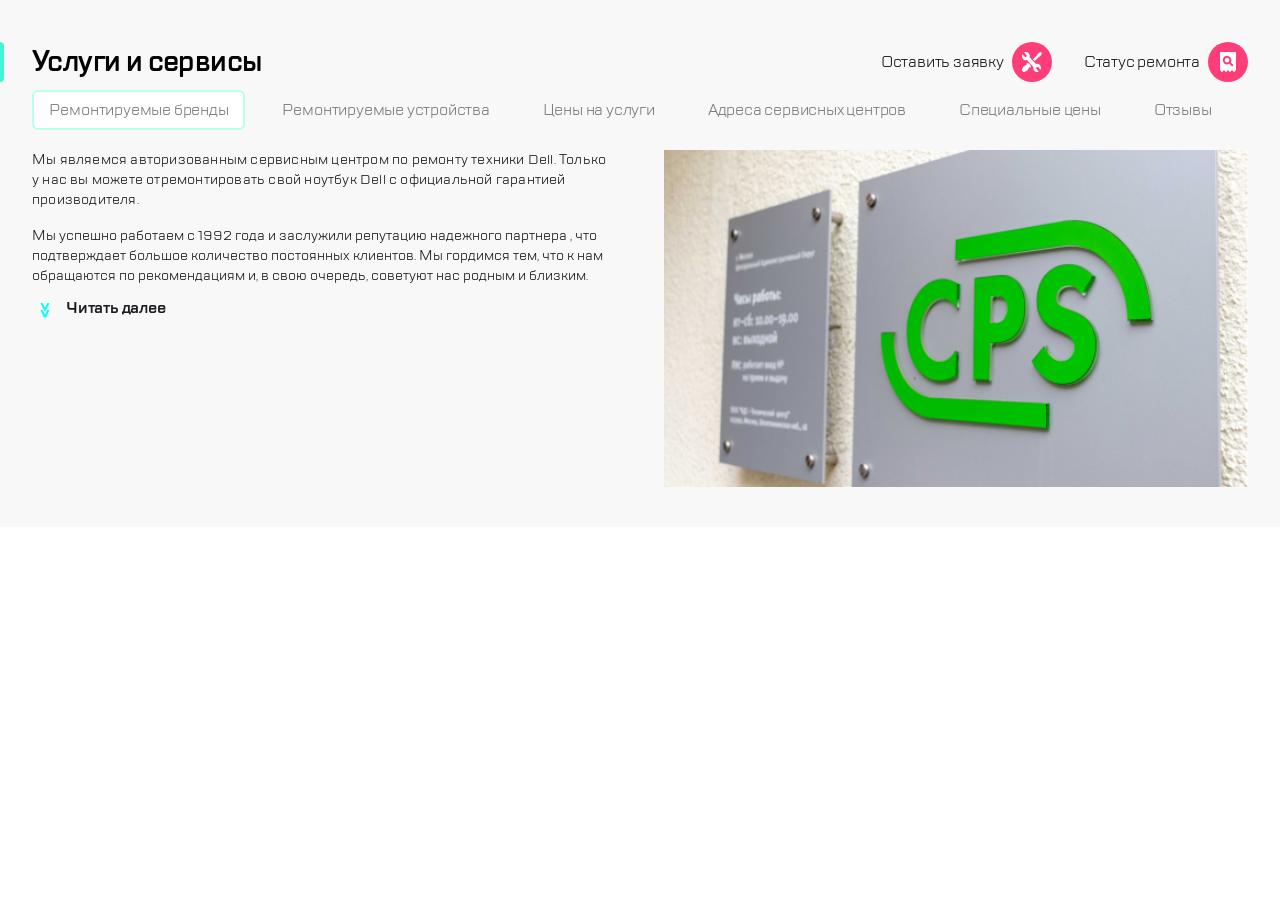
==== index.html @ 333e0040 "Update index.html" ====
<!DOCTYPE html>
<html lang="ru">
  <head>
    <meta http-equiv="Content-Type" content="text/html;charset=UTF-8">
    <meta name="viewport" content="width=device-width">
    <title>Услуги и сервисы</title>
    <link rel="stylesheet" href="zero-style.css">
    <link rel="stylesheet" href="components/page/page.css">
    <link rel="stylesheet" href="components/menu/menu.css">
    <link rel="stylesheet" href="components/main/main.css">
    <link rel="stylesheet" href="components/header/header.css">
    <link rel="stylesheet" href="components/categories/categories.css">
    <link rel="stylesheet" href="components/content/content.css">
    <link rel="stylesheet" href="components/read-more-button/read-more-button.css">
  </head>
  <body>
    <div class="page">
      <header class="page__header header">
        <nav class="header__menu menu">
          <div class="menu__container">
            <div class="menu__row">
              <button class="menu__item"><img src="components/menu/menu__icon/burger.svg" alt="Меню-бургер" class="menu__icon"></button>
                <div class="menu__logo"></div>
                <div class="menu__separator"></div>
            </div>
            <div class="menu__row">
              <button class="menu__item menu__item--hidden><img src="components/menu/menu__icon/call.svg" alt="Call" class="menu__icon"></button>
              <button class="menu__item menu__item--hidden><img src="components/menu/menu__icon/chat.svg" alt="Chat" class="menu__icon"></button>
              <button class="menu__item menu__item--hidden><img src="components/menu/menu__icon/profile.svg" alt="Profile-button" class="menu__icon"></button>
              <div class="menu__separator menu__separator--hidden"></div>
              <button class="menu__item><img src="components/menu/menu__icon/repair.svg" alt="Заявка" class="menu__icon"></button>
              <button class="menu__item><img src="components/menu/menu__icon/checkstatus.svg" alt="Статус ремонта" class="menu__icon"></button>
            </div>
          </div>
        </nav>
        <div class="header__container">
          <div class="header__row">
            <h1 class="header__title">Услуги и сервисы</h1>
            <div class="header__items">
              <button class="header__item">
                <span class="header__subtitle header__subtitle--disabled">Оставить заявку</span>
                <img src="components/menu/menu__icon/repair.svg" alt="Заявка" class="menu__icon">
              </button>
              <button class="header__item">
                <span class="header__subtitle header__subtitle--disabled">Статус ремонта</span>
                <img src="components/menu/menu__icon/checkstatus.svg" alt="Статус ремонта" class="menu__icon">
              </button>
            </div>
          </div>
          <nav class="header__categories categories">
            <ul class="categories__list">
              <li class="categories__item"><button class="categories__button">Ремонтируемые бренды</button></li>
              <li class="categories__item"><button class="categories__button">Ремонтируемые устройства</button></li>
              <li class="categories__item"><button class="categories__button">Цены на услуги</button></li>
              <li class="categories__item"><button class="categories__button">Адреса сервисных центров</button></li>
              <li class="categories__item"><button class="categories__button">Специальные цены</button></li>
              <li class="categories__item"><button class="categories__button">Отзывы</button></li>
            </ul>
          </nav>
        </div>
      </header>
      <main class="page__main main">
        <section class="main__content content">
          <p class="content__text">
            Мы являемся авторизованным сервисным центром по ремонту техники Dell.
            Только у нас вы можете отремонтировать свой ноутбук Dell с официальной гарантией производителя.
          </p>
          <p class="content__text--hidden">
            Мы успешно работаем с 1992 года и заслужили репутацию надежного партнера
            <span class="content__text-part--hidden">
              , что подтверждает большое количество постоянных клиентов.
              Мы гордимся тем, что к нам обращаются по рекомендациям и, в свою очередь, советуют нас родным и близким.
            </span>
          </p>
          <div class="content__read-more-button read-more-button">
            <div class="read-more-button__switcher">
              <div class="read-more-button__symbol">^</div>
              <div class="read-more-button__symbol">^</div>
            </div>
            <span class="read-more-button__text">Читать далее</span>
          </div>
        </section>
        <img src="components/main/main__image/MG_3223.jpg" alt="Компания" class="main__image">
      </main>
    </div>

    <script src="components/categories/categories__button.js"></script>
  </body>
</html>
---- zero-style.css ----
* {
  padding: 0;
  margin: 0;
  border: 0;
}

*,*:before,*:after{
  -moz-box-sizing: border-box;
  -webkit-box-sizing: border-box;
  box-sizing: border-box;
}

:focus,:active{
  outline: none;
}

a:focus,:active{
  outline: none;
}

nav, footer, header, aside{
  display: block;
}

html,body{
  height: 100%;
  width: 100%;
  font-size: 100%;
  line-height: 1;
  font-size: 14px;
  -ms-text-size-adjust: 100%;
  -moz-text-size-adjust: 100%;
  -webkit-text-size-adjust: 100%;
}

input,button,textarea{
  font-family: inherit;
}

input:: -ms-clear{
  display: none;
}

button{
  cursor: pointer;
}

button:: -moz-focus-inner{
  padding: 0;
  border: 0;
}

a,a:visited{
  text-decoration: none;
}

a:hover{
  text-decoration: none;
}

ul li{
  list-style: none;
}

img{
  vertical-align: top;
}

h1,h2,h3,h4,h5,h6{
  font-size: inherit;
  font-weight: 400;
}
---- components/page/page.css ----
.page {
  display: flex;
  flex-direction: column;
  margin: 0px auto;
  font-family: "TT Lakes";
  font-weight: normal;
  font-style: normal;
}
@font-face {
  font-family: 'TT Lakes';
  src: url('../../fonts/TTLakes-DemiBold.eot');
  src: local('TT Lakes DemiBold'), local('TTLakes-DemiBold'),
    url('../../fonts/TTLakes-DemiBold.eot?#iefix') format('embedded-opentype'),
    url('../../fonts/TTLakes-DemiBold.woff') format('woff'),
    url('../../fonts/TTLakes-DemiBold.ttf') format('truetype');
  font-weight: 600;
  font-style: normal;
}
@font-face {
  font-family: 'TT Lakes';
  src: url('../../fonts/TTLakes-Regular.eot');
  src: local('TT Lakes Regular'), local('TTLakes-Regular'),
    url('../../fonts/TTLakes-Regular.eot?#iefix') format('embedded-opentype'),
    url('../../fonts/TTLakes-Regular.woff') format('woff'),
    url('../../fonts/TTLakes-Regular.ttf') format('truetype');
  font-weight: normal;
  font-style: normal;
}
---- components/menu/menu.css ----
.menu{
  background-color: #FFFFFF;
}
.menu__container{
  display: flex;
  padding: 24px 16px;
  align-items: center;
  justify-content: space-between;
  height: 88px;
}
.menu__row{
  display: flex;
  align-items: center;
}
.menu__row:first-child{
  flex-basis: 172px;
  margin-right: 4px;
  justify-content: space-between;
}
.menu__row:last-child{
  justify-content: space-evenly;
}
.menu__icon{
  width: 40px;
  height: 40px;
}
.menu__item{
  background: none;
}
.menu__logo{
  width: 96.55px;
  height: 50.81px;
  background-image: url(menu__logo/Group.svg);
}
.menu__separator{
  width: 2px;
  height: 32px;
  background-color: #EAEAEA;
}
@media(min-width: 768px) and (max-width: 1120px){
  .menu__row:last-child img, .menu__row:last-child .menu__separator{
    margin-right: 16px;
  }
  .menu__row:first-child .menu__separator{
    order: 2;
  }
  .menu__row:first-child .menu__icon{
    order: 1;
  }
  .menu__logo{
    order: 3;
  }
}
@media(max-width: 768px){
  .menu__item--hidden{
    display: none;
  }
  .menu__separator--hidden{
    display: none;
  }
  .menu__row:last-child{
    flex-basis: 112px;
  }
}
---- components/main/main.css ----
.main{
  background-color: #F8F8F8;
}
.main__image{
  min-width: 320px;
  min-height: 176px;
  width: 100%;
  height: auto;
  display: block;
}
@media(max-width: 768px){
  .main__content{
    padding: 24px 16px 16px 16px;
  }
  .main__image{
    margin-bottom: 42px;
  }
}
@media(min-width: 768px) and (max-width: 1120px){
  .main__content{
    flex-basis: 50%;
    padding: 0px;
    margin-right: 48px;
  }
  .main{
    display: flex;
    padding: 32px 24px 32px 24px;
  }
  .main__image{
    flex-basis: 50%;
  }
}
@media(min-width: 1120px){
  .main{
    padding: 20px 32px 40px 32px;
    display: flex;
  }
  .main__content{
    flex-basis: 50%;
    padding: 0px;
    margin-right: 48px;
  }
  .main__image{
    flex-basis: 50%;
  }
}
---- components/header/header.css ----
.header{
  display: flex;
  flex-direction: column;
  background-color: #F8F8F8;
}
.header__container{
  padding: 16px 16px 24px 16px;
}
.header__item{
  background: none;
  display: none;
}
.header__title{
  font-size: 28px;
  line-height: 40px;
  letter-spacing: -0.6px;
  font-weight: bold;
  position: relative;
  font-family: 'TT Lakes';
}
.header__title::before{
  content: "";
  position: absolute;
  left: -16px;
  width: 4px;
  height: 40px;
  background: #41F6D7;
  border-top-right-radius: 10px;
  border-bottom-right-radius: 10px;
}
.header__subtitle{
  font-size: 16px;
  line-height: 24px;
  text-align: right;
  letter-spacing: -0.2px;
  color: #1B1C21;
}
.header__subtitle--disabled{
  display: none;
}
.header__items{
  display: flex;
}
@media(min-width: 1120px){
  .header__menu{
    display: none;
  }
  .header__row{
    display: flex;
    justify-content: space-between;
    align-items: center;
  }
  .header__subtitle--disabled{
    display: block;
  }
  .header__item{
    display: flex;
    align-items: center;
    margin-right: 32px;
  }
  .header__item:last-child{
    margin-right: 0px;
  }
  .header__subtitle{
    margin-right: 8px;
  }
  .header__title::before{
    left: -32px;
  }
  .header__container{
    padding: 42px 32px 0px 32px;
  }
}
---- components/categories/categories.css ----
.categories{
  padding-top: 8px;
}
.categories__list{
  display: flex;
  align-items: center;
  flex-wrap: nowrap;
  overflow-x: scroll;
}
.categories__item{
   margin-right: 19px;
   flex-grow: 1;
}
.categories__button{
  background: none;
  font-size: 16px;
  line-height: 24px;
  letter-spacing: -0.2px;
  color: #7E7E82;
  white-space: nowrap;
  padding: 8px 16.54px 8px 16.54px;
}
.categories__button--enabled{
  border: 2px solid #B8FFEC;
  padding: 6px 14.54px 6px 14.54px;
  border-radius: 6px;
  background-color: white;
  cursor: pointer;
}
.categories__item:last-child{
  margin-right: 0px;
}
@media(min-width: 1120px){
  .categories__list{
    overflow-x: visible;
    flex-wrap: wrap;
  }
  .categories__item{
    margin-right: 0px;
  }
}
---- components/content/content.css ----
.content__text{
  font-size: 14px;
  letter-spacing: 0.2px;
  line-height: 18px;
  margin-bottom: 16px;
  color: #1B1C21;
}
.content__read-more-button{
  margin-left: 8px;
  margin-bottom: 16px;
}
.content__text--hidden{
  display: none;
}
.content__text-part--hidden{
  display: none;
}
@media(min-width: 768px) and (max-width: 1120px){
  .content__text{
    line-height: 20px;
  }
  .content__text--hidden{
    display: inline;
    line-height: 20px;
    color: #1B1C21;
  }
  .content__read-more-button{
    margin-left: 8px;
    margin-top: 10px;
  }
}
@media(min-width: 1120px){
  .content__text--hidden{
    display: inline;
    line-height: 20px;
    color: #1B1C21;
  }
  .content__text-part--hidden{
    display: inline;
    line-height: 20px;
    color: #1B1C21;
  }
  .content__text{
    line-height: 20px;
  }
  .content__read-more-button{
    margin-left: 8px;
    margin-top: 10px;
  }
}
---- components/read-more-button/read-more-button.css ----
.read-more-button{
  display: flex;
  align-items: center;
  background: none;
  cursor: pointer;
}
.read-more-button__switcher{
  margin-right: 16px;
  display: flex;
  flex-direction: column;
  color:#03ffff;
  font-weight: bold;
  font-size: 20px;
  line-height: 7px;
  padding-bottom: 5px;
}
.read-more-button__symbol{
  font-size: 20px;
  color: #03ffff;
  line-height: 7px;
  transform: rotate(180deg);
}
.read-more-button__text{
  font-weight: bold;
  font-size: 16px;
  line-height: 24px;
  letter-spacing: -0.2px;
  color: #1B1C21;
}
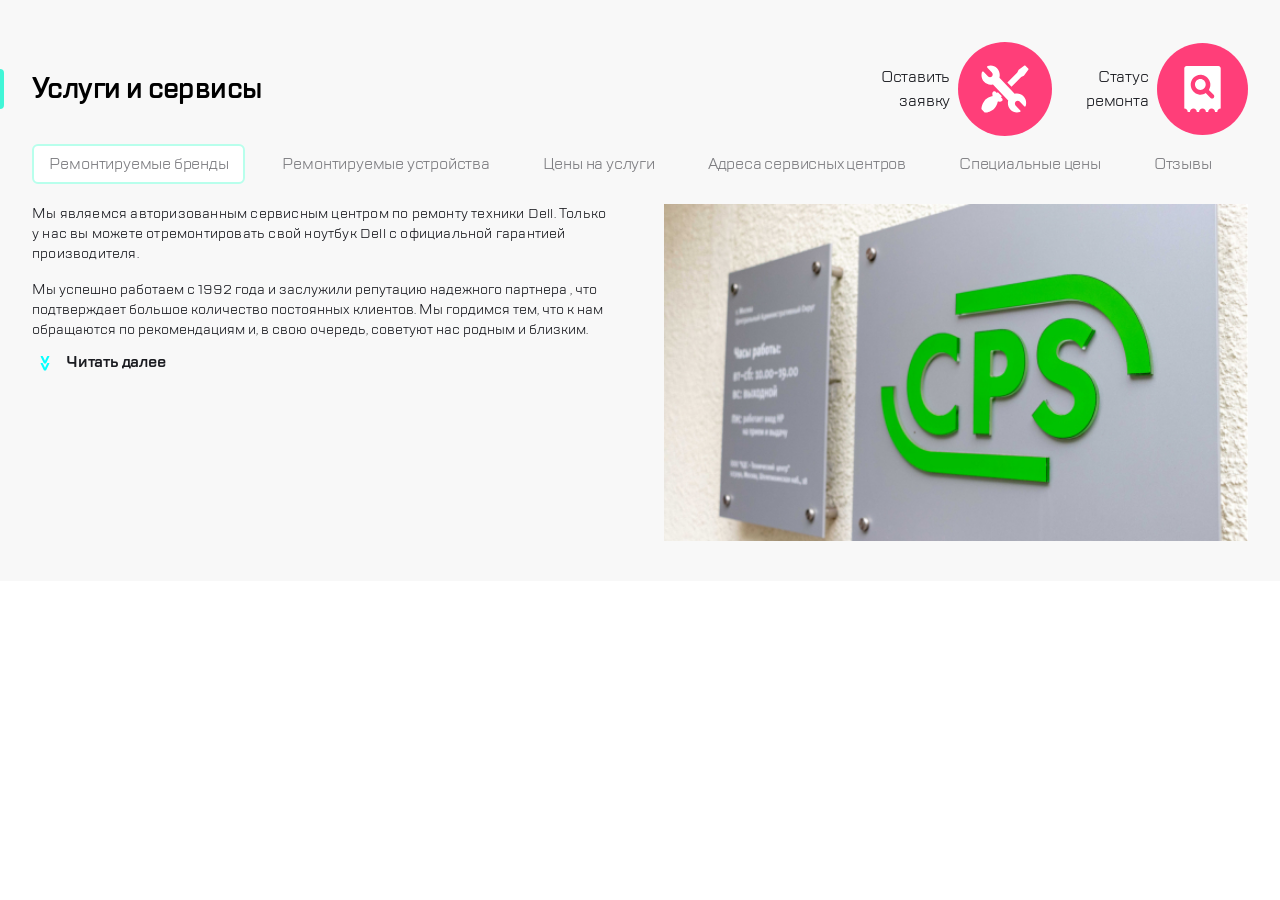
==== commit 77cab89f: "Update index.html" ====
--- a/index.html
+++ b/index.html
@@ -24,12 +24,12 @@
                 <div class="menu__separator"></div>
             </div>
             <div class="menu__row">
-              <button class="menu__item menu__item--hidden><img src="components/menu/menu__icon/call.svg" alt="Call" class="menu__icon"></button>
-              <button class="menu__item menu__item--hidden><img src="components/menu/menu__icon/chat.svg" alt="Chat" class="menu__icon"></button>
-              <button class="menu__item menu__item--hidden><img src="components/menu/menu__icon/profile.svg" alt="Profile-button" class="menu__icon"></button>
+              <button class="menu__item menu__item--hidden"><img src="components/menu/menu__icon/call.svg" alt="Call" class="menu__icon"></button>
+              <button class="menu__item menu__item--hidden"><img src="components/menu/menu__icon/chat.svg" alt="Chat" class="menu__icon"></button>
+              <button class="menu__item menu__item--hidden"><img src="components/menu/menu__icon/profile.svg" alt="Profile-button" class="menu__icon"></button>
               <div class="menu__separator menu__separator--hidden"></div>
-              <button class="menu__item><img src="components/menu/menu__icon/repair.svg" alt="Заявка" class="menu__icon"></button>
-              <button class="menu__item><img src="components/menu/menu__icon/checkstatus.svg" alt="Статус ремонта" class="menu__icon"></button>
+              <button class="menu__item"><img src="components/menu/menu__icon/repair.svg" alt="Заявка" class="menu__icon"></button>
+              <button class="menu__item"><img src="components/menu/menu__icon/checkstatus.svg" alt="Статус ремонта" class="menu__icon"></button>
             </div>
           </div>
         </nav>
--- a/components/menu/menu.css
+++ b/components/menu/menu.css
@@ -21,11 +21,17 @@
   justify-content: space-evenly;
 }
 .menu__icon{
-  width: 40px;
-  height: 40px;
+  display: block;
+  width: 100%;
+  height: auto;
 }
 .menu__item{
   background: none;
+  width: 40px;
+  height: 40px;
+  display: flex;
+  justify-content: center;
+  align-items: center;
 }
 .menu__logo{
   width: 96.55px;
@@ -38,13 +44,13 @@
   background-color: #EAEAEA;
 }
 @media(min-width: 768px) and (max-width: 1120px){
-  .menu__row:last-child img, .menu__row:last-child .menu__separator{
+  .menu__row:last-child menu__item, .menu__row:last-child .menu__separator{
     margin-right: 16px;
   }
   .menu__row:first-child .menu__separator{
     order: 2;
   }
-  .menu__row:first-child .menu__icon{
+  .menu__row:first-child .menu__item{
     order: 1;
   }
   .menu__logo{
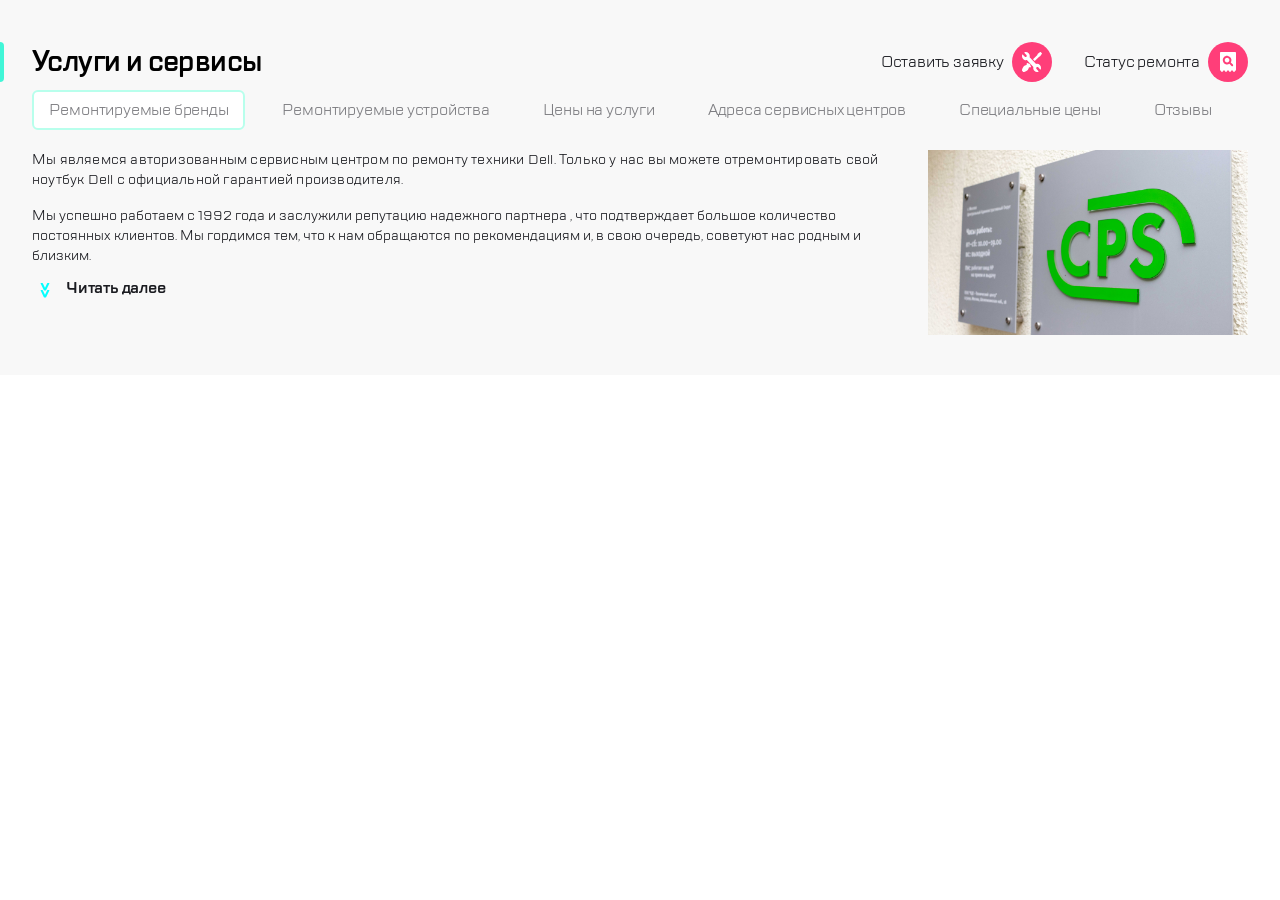
==== commit a052bd4a: "Add content-container" ====
--- a/index.html
+++ b/index.html
@@ -60,26 +60,28 @@
         </div>
       </header>
       <main class="page__main main">
-        <section class="main__content content">
-          <p class="content__text">
-            Мы являемся авторизованным сервисным центром по ремонту техники Dell.
-            Только у нас вы можете отремонтировать свой ноутбук Dell с официальной гарантией производителя.
-          </p>
-          <p class="content__text--hidden">
-            Мы успешно работаем с 1992 года и заслужили репутацию надежного партнера
-            <span class="content__text-part--hidden">
-              , что подтверждает большое количество постоянных клиентов.
-              Мы гордимся тем, что к нам обращаются по рекомендациям и, в свою очередь, советуют нас родным и близким.
-            </span>
-          </p>
-          <div class="content__read-more-button read-more-button">
-            <div class="read-more-button__switcher">
-              <div class="read-more-button__symbol">^</div>
-              <div class="read-more-button__symbol">^</div>
+        <div class="main__container">
+          <section class="main__content content">
+            <p class="content__text">
+              Мы являемся авторизованным сервисным центром по ремонту техники Dell.
+              Только у нас вы можете отремонтировать свой ноутбук Dell с официальной гарантией производителя.
+            </p>
+            <p class="content__text--hidden">
+              Мы успешно работаем с 1992 года и заслужили репутацию надежного партнера
+              <span class="content__text-part--hidden">
+                , что подтверждает большое количество постоянных клиентов.
+                Мы гордимся тем, что к нам обращаются по рекомендациям и, в свою очередь, советуют нас родным и близким.
+              </span>
+            </p>
+            <div class="content__read-more-button read-more-button">
+              <div class="read-more-button__switcher">
+                <div class="read-more-button__symbol">^</div>
+                <div class="read-more-button__symbol">^</div>
+              </div>
+              <span class="read-more-button__text">Читать далее</span>
             </div>
-            <span class="read-more-button__text">Читать далее</span>
-          </div>
-        </section>
+          </section>
+        </div>
         <img src="components/main/main__image/MG_3223.jpg" alt="Компания" class="main__image">
       </main>
     </div>
--- a/components/menu/menu.css
+++ b/components/menu/menu.css
@@ -22,7 +22,7 @@
 }
 .menu__icon{
   display: block;
-  width: 100%;
+  max-width: 40px;
   height: auto;
 }
 .menu__item{
@@ -44,7 +44,7 @@
   background-color: #EAEAEA;
 }
 @media(min-width: 768px) and (max-width: 1120px){
-  .menu__row:last-child menu__item, .menu__row:last-child .menu__separator{
+  .menu__row:last-child .menu__item, .menu__row:last-child .menu__separator{
     margin-right: 16px;
   }
   .menu__row:first-child .menu__separator{
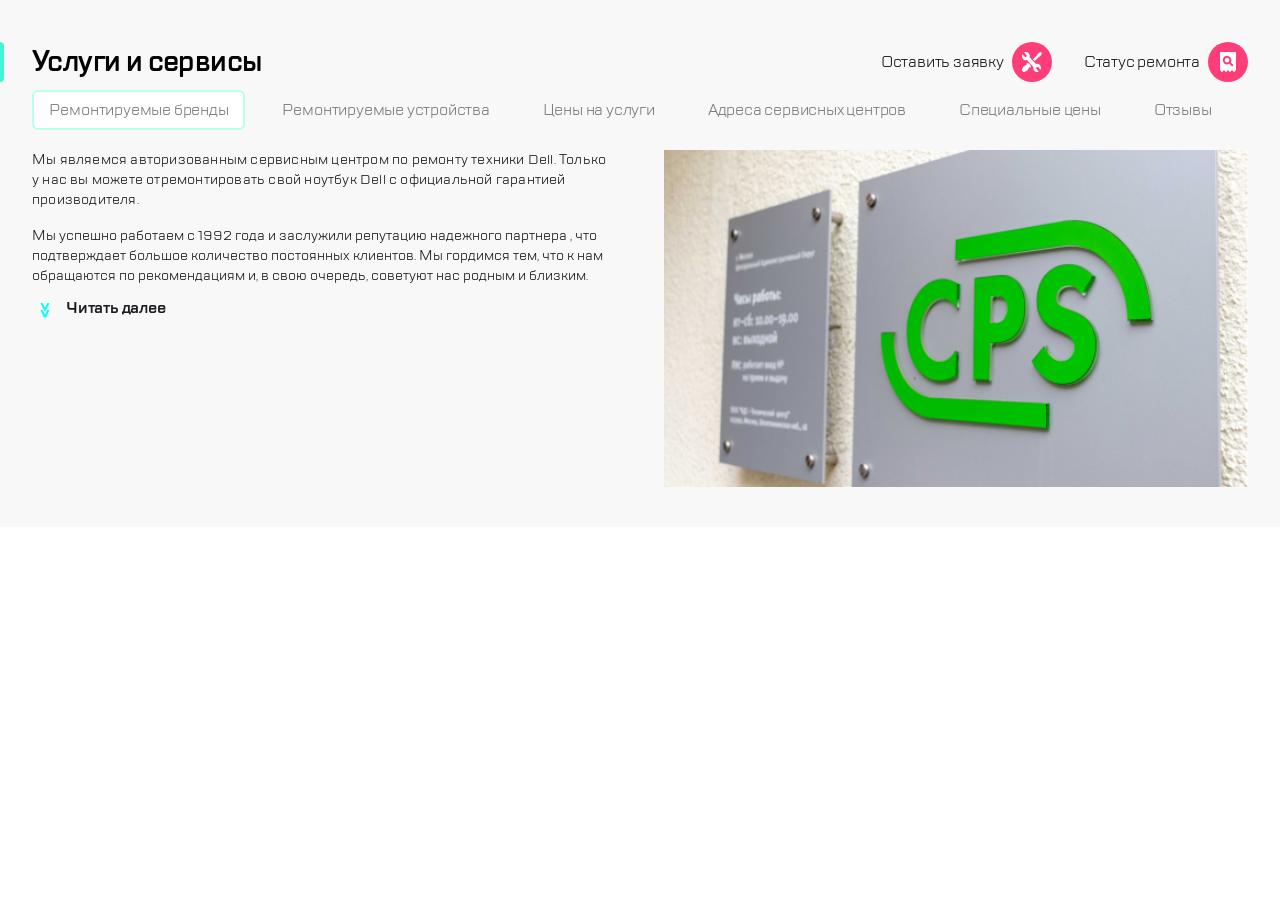
==== commit 37bb6fbe: "delete main__container" ====
--- a/index.html
+++ b/index.html
@@ -60,28 +60,26 @@
         </div>
       </header>
       <main class="page__main main">
-        <div class="main__container">
-          <section class="main__content content">
-            <p class="content__text">
-              Мы являемся авторизованным сервисным центром по ремонту техники Dell.
-              Только у нас вы можете отремонтировать свой ноутбук Dell с официальной гарантией производителя.
-            </p>
-            <p class="content__text--hidden">
-              Мы успешно работаем с 1992 года и заслужили репутацию надежного партнера
-              <span class="content__text-part--hidden">
-                , что подтверждает большое количество постоянных клиентов.
-                Мы гордимся тем, что к нам обращаются по рекомендациям и, в свою очередь, советуют нас родным и близким.
-              </span>
-            </p>
-            <div class="content__read-more-button read-more-button">
-              <div class="read-more-button__switcher">
-                <div class="read-more-button__symbol">^</div>
-                <div class="read-more-button__symbol">^</div>
-              </div>
-              <span class="read-more-button__text">Читать далее</span>
+        <section class="main__content content">
+          <p class="content__text">
+            Мы являемся авторизованным сервисным центром по ремонту техники Dell.
+            Только у нас вы можете отремонтировать свой ноутбук Dell с официальной гарантией производителя.
+          </p>
+          <p class="content__text--hidden">
+            Мы успешно работаем с 1992 года и заслужили репутацию надежного партнера
+            <span class="content__text-part--hidden">
+              , что подтверждает большое количество постоянных клиентов.
+              Мы гордимся тем, что к нам обращаются по рекомендациям и, в свою очередь, советуют нас родным и близким.
+            </span>
+          </p>
+          <div class="content__read-more-button read-more-button">
+            <div class="read-more-button__switcher">
+              <div class="read-more-button__symbol">^</div>
+              <div class="read-more-button__symbol">^</div>
             </div>
-          </section>
-        </div>
+            <span class="read-more-button__text">Читать далее</span>
+          </div>
+        </section>
         <img src="components/main/main__image/MG_3223.jpg" alt="Компания" class="main__image">
       </main>
     </div>
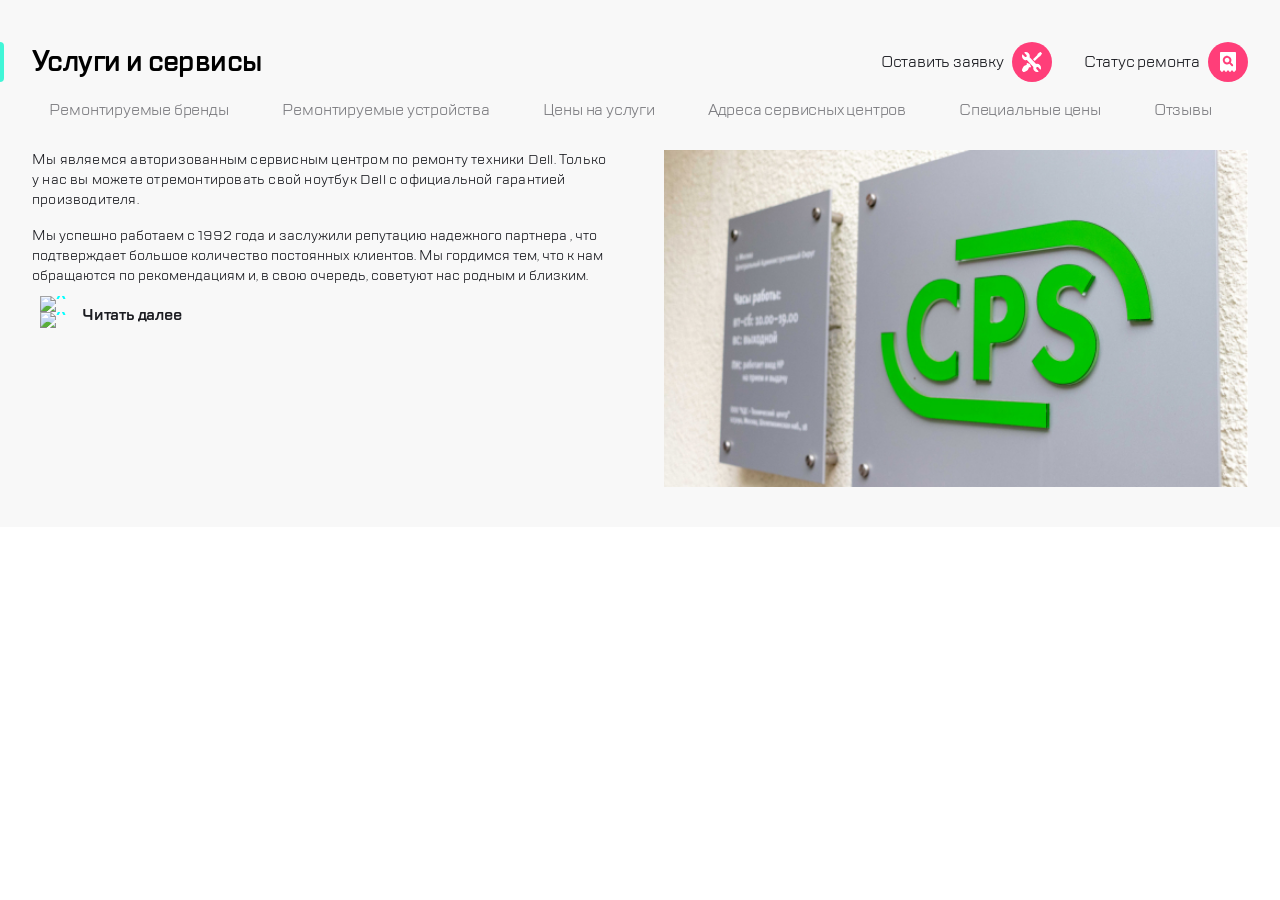
==== commit d65337d5: "add availability to buttons and links" ====
--- a/index.html
+++ b/index.html
@@ -11,7 +11,7 @@
     <link rel="stylesheet" href="components/header/header.css">
     <link rel="stylesheet" href="components/categories/categories.css">
     <link rel="stylesheet" href="components/content/content.css">
-    <link rel="stylesheet" href="components/read-more-button/read-more-button.css">
+    <link rel="stylesheet" href="components/read-more/read-more.css">
   </head>
   <body>
     <div class="page">
@@ -19,17 +19,17 @@
         <nav class="header__menu menu">
           <div class="menu__container">
             <div class="menu__row">
-              <button class="menu__item"><img src="components/menu/menu__icon/burger.svg" alt="Меню-бургер" class="menu__icon"></button>
+              <button class="menu__item" type="button" title="burger-menu" tabindex="1"><img src="components/menu/menu__icon/burger.svg" alt="burger-menu" class="menu__icon"></button>
                 <div class="menu__logo"></div>
                 <div class="menu__separator"></div>
             </div>
             <div class="menu__row">
-              <button class="menu__item menu__item--hidden"><img src="components/menu/menu__icon/call.svg" alt="Call" class="menu__icon"></button>
-              <button class="menu__item menu__item--hidden"><img src="components/menu/menu__icon/chat.svg" alt="Chat" class="menu__icon"></button>
-              <button class="menu__item menu__item--hidden"><img src="components/menu/menu__icon/profile.svg" alt="Profile-button" class="menu__icon"></button>
+              <button class="menu__item menu__item--hidden" type="button" title="call-button" tabindex="2"><img src="components/menu/menu__icon/call.svg" alt="Call" class="menu__icon"></button>
+              <button class="menu__item menu__item--hidden" type="button" title="chat-button" tabindex="3"><img src="components/menu/menu__icon/chat.svg" alt="Chat" class="menu__icon"></button>
+              <button class="menu__item menu__item--hidden" type="button" title="profile-button" tabindex="4"><img src="components/menu/menu__icon/profile.svg" alt="profile-button" class="menu__icon"></button>
               <div class="menu__separator menu__separator--hidden"></div>
-              <button class="menu__item"><img src="components/menu/menu__icon/repair.svg" alt="Заявка" class="menu__icon"></button>
-              <button class="menu__item"><img src="components/menu/menu__icon/checkstatus.svg" alt="Статус ремонта" class="menu__icon"></button>
+              <button class="menu__item" tabindex="5"><img src="components/menu/menu__icon/repair.svg" alt="Заявка" class="menu__icon"></button>
+              <button class="menu__item" tabindex="6"><img src="components/menu/menu__icon/checkstatus.svg" alt="Статус ремонта" class="menu__icon"></button>
             </div>
           </div>
         </nav>
@@ -37,11 +37,11 @@
           <div class="header__row">
             <h1 class="header__title">Услуги и сервисы</h1>
             <div class="header__items">
-              <button class="header__item">
+              <button class="header__item" tabindex="7">
                 <span class="header__subtitle header__subtitle--disabled">Оставить заявку</span>
                 <img src="components/menu/menu__icon/repair.svg" alt="Заявка" class="menu__icon">
               </button>
-              <button class="header__item">
+              <button class="header__item" tabindex="8">
                 <span class="header__subtitle header__subtitle--disabled">Статус ремонта</span>
                 <img src="components/menu/menu__icon/checkstatus.svg" alt="Статус ремонта" class="menu__icon">
               </button>
@@ -49,41 +49,41 @@
           </div>
           <nav class="header__categories categories">
             <ul class="categories__list">
-              <li class="categories__item"><button class="categories__button">Ремонтируемые бренды</button></li>
-              <li class="categories__item"><button class="categories__button">Ремонтируемые устройства</button></li>
-              <li class="categories__item"><button class="categories__button">Цены на услуги</button></li>
-              <li class="categories__item"><button class="categories__button">Адреса сервисных центров</button></li>
-              <li class="categories__item"><button class="categories__button">Специальные цены</button></li>
-              <li class="categories__item"><button class="categories__button">Отзывы</button></li>
+              <li class="categories__item"><a href="#" class="categories__link" tabindex="9">Ремонтируемые бренды</a></li>
+              <li class="categories__item"><a href="#" class="categories__link" tabindex="10">Ремонтируемые устройства</a></li>
+              <li class="categories__item"><a href="#" class="categories__link" tabindex="11">Цены на услуги</a></li>
+              <li class="categories__item"><a href="#" class="categories__link" tabindex="12">Адреса сервисных центров</a></li>
+              <li class="categories__item"><a href="#" class="categories__link" tabindex="13">Специальные цены</a></li>
+              <li class="categories__item"><a href="#" class="categories__link" tabindex="14">Отзывы</a></li>
             </ul>
           </nav>
         </div>
       </header>
       <main class="page__main main">
-        <section class="main__content content">
-          <p class="content__text">
-            Мы являемся авторизованным сервисным центром по ремонту техники Dell.
-            Только у нас вы можете отремонтировать свой ноутбук Dell с официальной гарантией производителя.
-          </p>
-          <p class="content__text--hidden">
-            Мы успешно работаем с 1992 года и заслужили репутацию надежного партнера
-            <span class="content__text-part--hidden">
-              , что подтверждает большое количество постоянных клиентов.
-              Мы гордимся тем, что к нам обращаются по рекомендациям и, в свою очередь, советуют нас родным и близким.
-            </span>
-          </p>
-          <div class="content__read-more-button read-more-button">
-            <div class="read-more-button__switcher">
-              <div class="read-more-button__symbol">^</div>
-              <div class="read-more-button__symbol">^</div>
+        <div class="main__container">
+          <section class="main__content content">
+            <p class="content__text">
+              Мы являемся авторизованным сервисным центром по ремонту техники Dell.
+              Только у нас вы можете отремонтировать свой ноутбук Dell с официальной гарантией производителя.
+            </p>
+            <p class="content__text--hidden">
+              Мы успешно работаем с 1992 года и заслужили репутацию надежного партнера
+              <span class="content__text-part--hidden">
+                , что подтверждает большое количество постоянных клиентов.
+                Мы гордимся тем, что к нам обращаются по рекомендациям и, в свою очередь, советуют нас родным и близким.
+              </span>
+            </p>
+            <div class="content__read-more read-more">
+              <div class="read-more__switcher">
+                <img class="read-more__image" src="components\read-more\read-more__image\icon.png" alt="^">
+                <img class="read-more__image" src="components\read-more\read-more__image\icon.svg" alt="^">
+              </div>
+              <span class="read-more__text">Читать далее</span>
             </div>
-            <span class="read-more-button__text">Читать далее</span>
-          </div>
-        </section>
-        <img src="components/main/main__image/MG_3223.jpg" alt="Компания" class="main__image">
+          </section>
+          <img src="components/main/main__image/MG_3223.jpg" alt="Компания" class="main__image">
+        </div>
       </main>
     </div>
-
-    <script src="components/categories/categories__button.js"></script>
   </body>
 </html>
--- a/components/menu/menu.css
+++ b/components/menu/menu.css
@@ -7,6 +7,7 @@
   align-items: center;
   justify-content: space-between;
   height: 88px;
+  max-width: 1500px;
 }
 .menu__row{
   display: flex;
--- a/components/main/main.css
+++ b/components/main/main.css
@@ -1,5 +1,9 @@
 .main{
   background-color: #F8F8F8;
+}
+.main__container{
+  max-width: 1500px;
+  margin: 0px auto;
 }
 .main__image{
   min-width: 320px;
@@ -18,29 +22,33 @@
 }
 @media(min-width: 768px) and (max-width: 1120px){
   .main__content{
-    flex-basis: 50%;
+    flex-basis: 384px;
+    flex-grow: 1;
     padding: 0px;
     margin-right: 48px;
   }
-  .main{
+  .main__container{
     display: flex;
     padding: 32px 24px 32px 24px;
   }
   .main__image{
-    flex-basis: 50%;
+    flex-basis: 384px;
+    flex-grow: 1;
   }
 }
 @media(min-width: 1120px){
-  .main{
+  .main__container{
     padding: 20px 32px 40px 32px;
     display: flex;
   }
   .main__content{
-    flex-basis: 50%;
+    flex-basis: 560px;
+    flex-grow: 1;
     padding: 0px;
     margin-right: 48px;
   }
   .main__image{
-    flex-basis: 50%;
+    flex-basis: 560px;
+    flex-grow: 1;
   }
 }
--- a/components/header/header.css
+++ b/components/header/header.css
@@ -1,10 +1,10 @@
 .header{
-  display: flex;
-  flex-direction: column;
   background-color: #F8F8F8;
 }
 .header__container{
-  padding: 16px 16px 24px 16px;
+  padding: 24px 16px 0px 16px;
+  max-width: 1500px;
+  margin: 0px auto;
 }
 .header__item{
   background: none;
--- a/components/categories/categories.css
+++ b/components/categories/categories.css
@@ -7,20 +7,21 @@
   flex-wrap: nowrap;
   overflow-x: scroll;
 }
+
 .categories__item{
    margin-right: 19px;
    flex-grow: 1;
 }
-.categories__button{
-  background: none;
+.categories__link{
   font-size: 16px;
   line-height: 24px;
   letter-spacing: -0.2px;
   color: #7E7E82;
   white-space: nowrap;
   padding: 8px 16.54px 8px 16.54px;
+  display: inline-block;
 }
-.categories__button--enabled{
+.categories__link:hover, .categories__link:focus, .categories__link:active{
   border: 2px solid #B8FFEC;
   padding: 6px 14.54px 6px 14.54px;
   border-radius: 6px;
@@ -30,6 +31,20 @@
 .categories__item:last-child{
   margin-right: 0px;
 }
+
+@media(max-width: 1120px){
+/* Скрываем скроллбар на мобильной версии */
+
+/* FireFox */
+.categories__list { -moz-scrollbar-width: none;}
+
+/* хром, сафари */
+.categories__list::-webkit-scrollbar { width: 0; }
+
+/* ie 10+ */
+.categories__list { -ms-overflow-style: none; }
+}
+
 @media(min-width: 1120px){
   .categories__list{
     overflow-x: visible;
--- a/components/content/content.css
+++ b/components/content/content.css
@@ -1,11 +1,11 @@
 .content__text{
+  margin-bottom: 16px;
   font-size: 14px;
   letter-spacing: 0.2px;
   line-height: 18px;
-  margin-bottom: 16px;
   color: #1B1C21;
 }
-.content__read-more-button{
+.content__read-more{
   margin-left: 8px;
   margin-bottom: 16px;
 }
@@ -43,7 +43,7 @@
   .content__text{
     line-height: 20px;
   }
-  .content__read-more-button{
+  .content__read-more{
     margin-left: 8px;
     margin-top: 10px;
   }
--- a/components/read-more/read-more.css
+++ b/components/read-more/read-more.css
@@ -0,0 +1,23 @@
+.read-more{
+  display: flex;
+  align-items: center;
+  background: none;
+  cursor: pointer;
+}
+.read-more__switcher{
+  margin-right: 16px;
+  display: flex;
+  flex-direction: column;
+  color:#03ffff;
+  font-weight: bold;
+  font-size: 20px;
+  line-height: 7px;
+  padding-bottom: 5px;
+}
+.read-more__text{
+  font-weight: bold;
+  font-size: 16px;
+  line-height: 24px;
+  letter-spacing: -0.2px;
+  color: #1B1C21;
+}
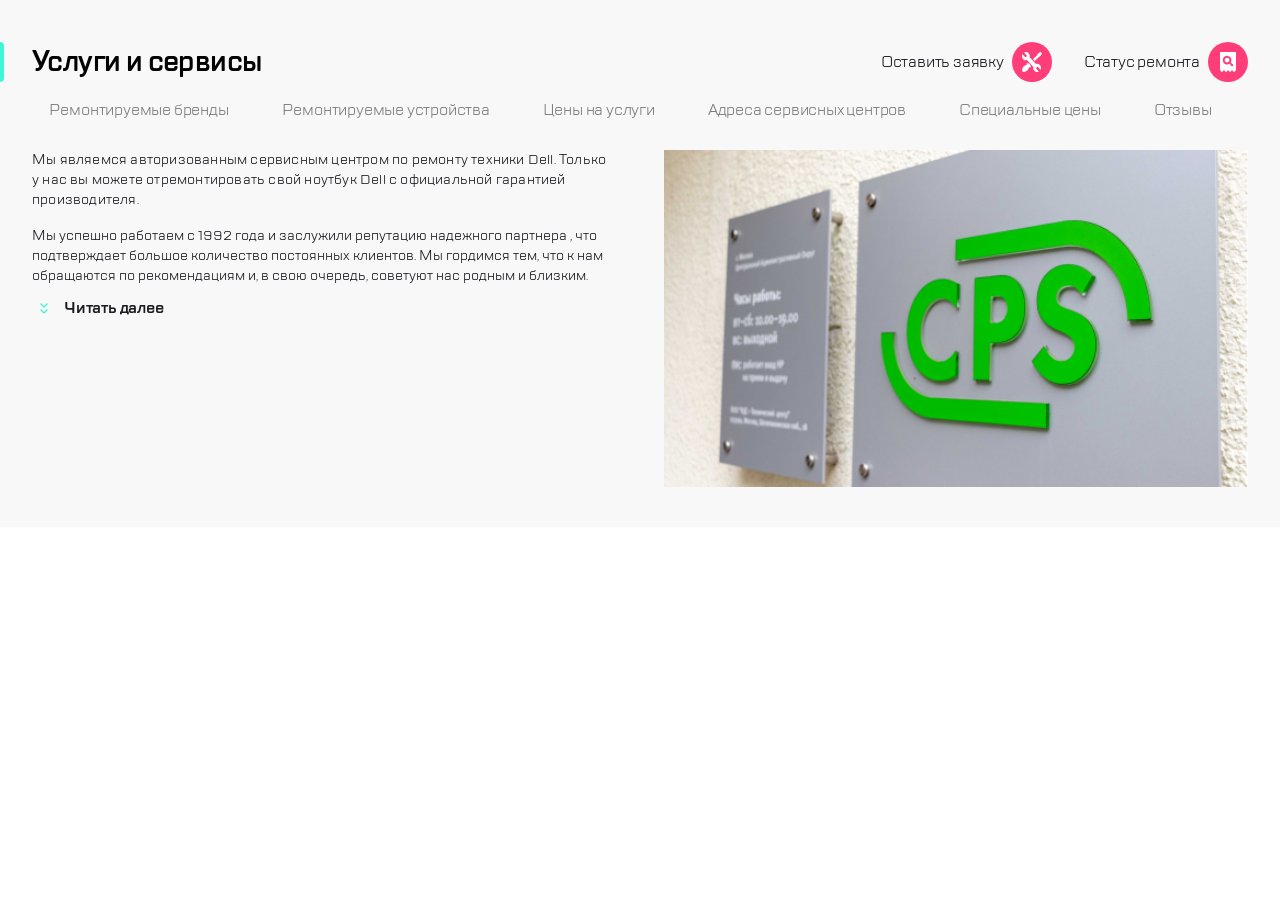
==== commit 5a86b575: "change div to image" ====
--- a/index.html
+++ b/index.html
@@ -75,7 +75,6 @@
             </p>
             <div class="content__read-more read-more">
               <div class="read-more__switcher">
-                <img class="read-more__image" src="components\read-more\read-more__image\icon.png" alt="^">
                 <img class="read-more__image" src="components\read-more\read-more__image\icon.svg" alt="^">
               </div>
               <span class="read-more__text">Читать далее</span>
--- a/components/content/content.css
+++ b/components/content/content.css
@@ -24,7 +24,7 @@
     line-height: 20px;
     color: #1B1C21;
   }
-  .content__read-more-button{
+  .content__read-more{
     margin-left: 8px;
     margin-top: 10px;
   }
--- a/components/read-more/read-more.css
+++ b/components/read-more/read-more.css
@@ -4,20 +4,24 @@
   background: none;
   cursor: pointer;
 }
+
 .read-more__switcher{
   margin-right: 16px;
-  display: flex;
   flex-direction: column;
   color:#03ffff;
   font-weight: bold;
   font-size: 20px;
   line-height: 7px;
-  padding-bottom: 5px;
 }
-.read-more__text{
+
+.read-more__text {
   font-weight: bold;
   font-size: 16px;
   line-height: 24px;
   letter-spacing: -0.2px;
   color: #1B1C21;
 }
+
+.read-more__image {
+  display: inline-block;
+}
